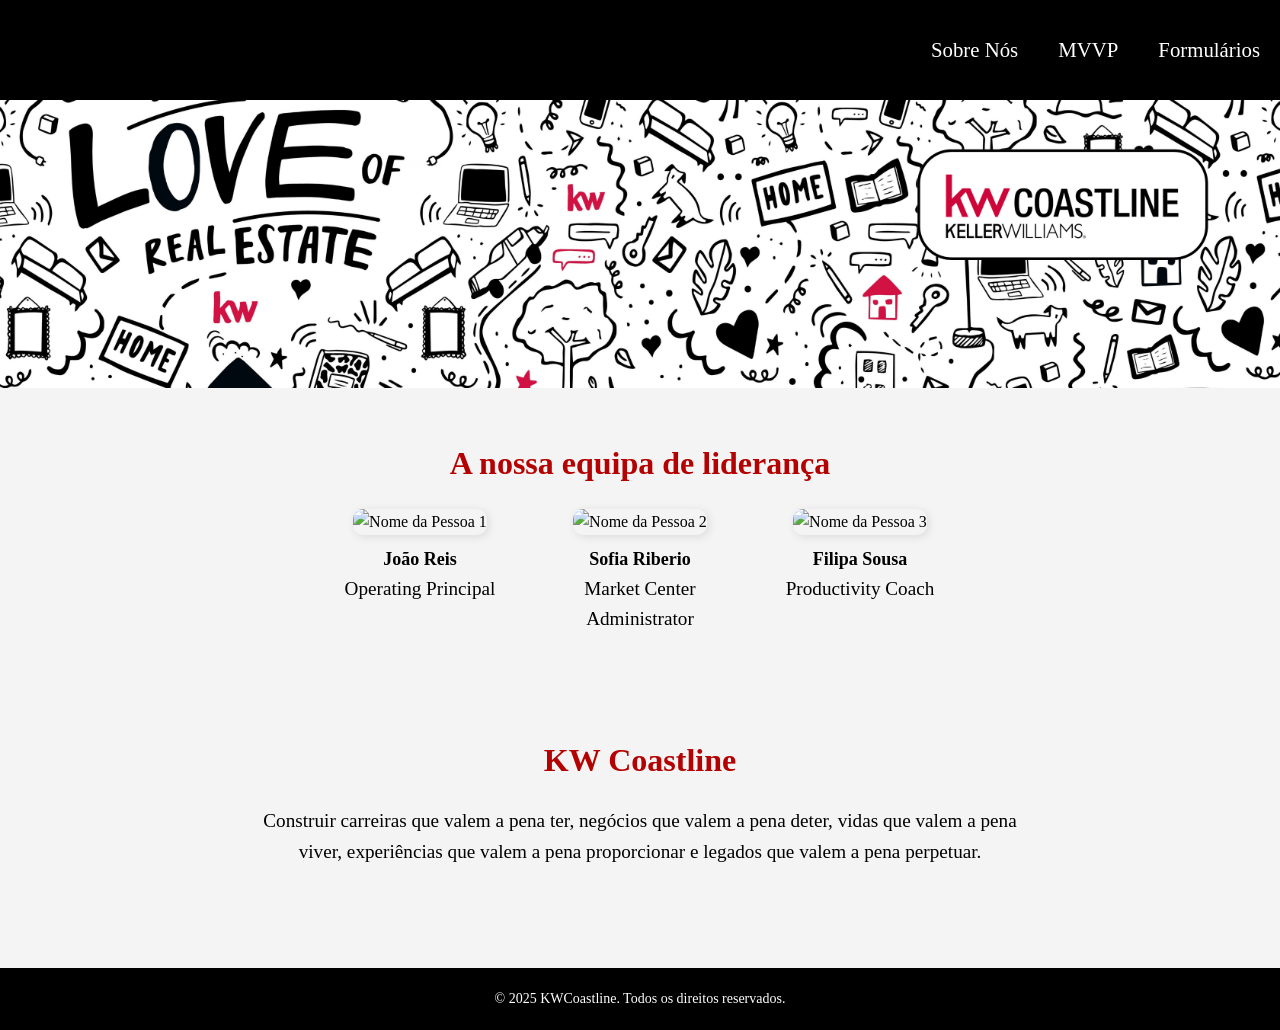
==== index.html @ 9063339e "Update and rename KW.html to index.html" ====
<!DOCTYPE html>
<html lang="pt">
<head>
    <meta charset="UTF-8">
    <meta name="viewport" content="width=device-width, initial-scale=1.0">
    <link rel="stylesheet" type="text/css" href="cores.css" />
    <title>Portal Interno - Empresa</title>
    
</head>
<body>
    <nav>
        <div class="logo"></div>

        <ul>
            <li><a href>Sobre Nós</a></li>
            <li><a href="mission.html">MVVP</a></li>
            <li><a href="forms.html">Formulários</a></li>
           

        </ul>
    </nav>

    <div class="hero">
        
    </div>
    <section id="team">
        <h2>A nossa equipa de liderança</h2>
        <div class="team-container">
            <div class="team-member">
                <img src="CHEFE.png" alt="Nome da Pessoa 1">
                <h3>João Reis</h3>
                <p>Operating Principal</p>
            </div>
            <div class="team-member">
                <img src="sofiaR.png" alt="Nome da Pessoa 2">
                <h3>Sofia Riberio</h3>
                <p>Market Center Administrator</p>
            </div>
            <div class="team-member">
                <img src="filipaS.png" alt="Nome da Pessoa 3">
                <h3>Filipa Sousa</h3>
                <p>Productivity Coach</p>
            </div>
        
          
     </div>
    </section>
    <section id="about">
        <h2>KW Coastline</h2>
        <p>Construir carreiras que
            valem a pena ter,
            negócios que valem a
            pena deter, vidas que
            valem a pena viver,
            experiências que valem a
            pena proporcionar e
            legados que valem a pena
            perpetuar.</p>
    </section>


    
    <footer>
        <p>&copy; 2025 KWCoastline. Todos os direitos reservados.</p>
    </footer>
</body>
</html>
---- cores.css ----
/* Cores base */
        :root {
            --primary-color: #000000;
            --secondary-color: #ffffff;
            --accent-color: #B40101;
            --background-color: #f4f4f4;
        }

        /* Reset e base */
        * {
            margin: 0;
            padding: 0;
            box-sizing: border-box;
        }

        body {
            font-family:  "Helvetica Neue" ;
            color: var(--primary-color);
            background-color: var(--background-color);
            line-height: 1.6;
        }

        /* Navegação */
        .kw {
            color: var(--accent-color); 
            font-weight: bold;
        }
        
        .coastline {
            color: white; 
        }
        nav {
            background-color: var(--primary-color);
            padding: 15px 20px;
            display: flex;
            justify-content: space-between;
            align-items: center;
            color: var(--secondary-color);
            height: 100px;
        }

        nav .logo {
            font-family: "Helvetica Neue";

            font-size: 1.5em;
            font-weight: bold;
        }

        nav ul {
            list-style: none;
            display: flex;
            gap: 40px;
        }

        nav ul li a {
            font-family: "Helvetica Neue LT Std Font Family";
            color: var(--secondary-color);
            text-decoration: none;
            font-size: 1.3em;
            transition: color 0.3s;
        }

        nav ul li a:hover {
            color: var(--accent-color);
        }

        /* Hero (Imagem de impacto) */
        .hero {
            height: 32vh; /* Altura da hero section */
            background: url('./kwroc_cover.png') no-repeat;
            background-size: cover; /* Aumenta ou reduz o tamanho da imagem (100% = tamanho normal) */
            background-position: center -200px; /* Move a imagem para cima ou para baixo */
            display: flex;
            justify-content: center;
            align-items: center;
            position: relative;
            text-align: center;
        }

        .team-container {
            display: flex;
            justify-content: center;
            gap: 20px;
            flex-wrap: nowrap;
            margin-top: 20px;
        }
        
        .team-member {
            text-align: center;
            max-width: 200px;
            flex: 1;
        }
        
        .team-member img {
            width: 100%;
            border-radius: 10px;
            box-shadow: 2px 2px 10px rgba(0, 0, 0, 0.1);
        }
        
        h3 {
            margin-top: 10px;
            font-size: 18px;
        }
        
        p {
            font-size: 14px;
        }
        

        /* Secções */
        section {
            padding: 50px 20px;
            text-align: center;
        }

        section h2 {
            font-size: 2em;
            margin-bottom: 20px;
            color: var(--accent-color);
        }

        section p {
            max-width: 800px;
            margin: 0 auto;
            font-size: 1.2em;
        }

        /* Links para formulários */
        .links {
            display: flex;
            justify-content: center;
            gap: 20px;
            margin-top: 30px;
        }

        .links a {
            padding: 15px 30px;
            background-color: var(--accent-color);
            color: var(--secondary-color);
            text-decoration: none;
            font-size: 1.1em;
            border-radius: 5px;
            transition: background-color 0.3s;
        }

        .links a:hover {
            background-color: var(--primary-color);
        }

        /* Rodapé */
        footer {
            background-color: var(--primary-color);
            color: var(--secondary-color);
            text-align: center;
            padding: 20px;
            margin-top: 50px;
        }

        /* Responsivo */
        @media (max-width: 768px) {
        .hero {
            background-size: contain; /* Ajusta o tamanho da imagem para caber no ecrã */
            background-position: center ; /* Reposiciona a imagem para o topo */
            min-height: 50vh; /* Diminui a altura em ecrãs menores */
        }
        }

        @media (max-width: 480px) {
        .hero {
            background-size: contain; /* A imagem continua ajustada */
            height: 40vh; /* Altura ainda menor para ecrãs muito pequenos */
        }

        }
        #salas {
            text-align: center;
            max-width: 600px;
            margin: 0 auto;
        }
        
        .sala {
            display: flex;
            align-items: center;
            gap: 20px;
            margin-bottom: 20px;
        }
        
        .sala img {
            width: 150px;
            height: 100px;
            border-radius: 10px;
            box-shadow: 2px 2px 10px rgba(0, 0, 0, 0.1);
        }
        
        button {
            padding: 10px;
            background-color: #d50000;
            color: white;
            border: none;
            cursor: pointer;
            border-radius: 5px;
        }
        
        button:hover {
            background-color: #b00000;
        }
        
        .sala {
            display: flex;
            align-items: center;
            justify-content: center;
            margin-bottom: 20px;
        }
        
        .sala img {
            width: 150px;
            height: 100px;
            margin-right: 20px;
        }
        
        .sala div {
            text-align: left;
        }
        
        ul {
            list-style: none;
            padding: 0;
        }
        
        li {
            margin: 10px 0;
        }
        
        button {
            margin-left: 10px;
        }
        .form-container {
            display: flex;
            flex-direction: column;
            gap: 40px; /* Aumentei o espaçamento entre as linhas */
            align-items: center;
            width: 100%;
        }
        
        .form-row {
            display: flex;
            justify-content: center;
            gap: 125px; /* Aumenta o espaçamento lateral entre os botões */
            width: 100%;
            max-width: 1000px; /* Ajusta a largura máxima */
            flex-wrap: wrap; /* Permite que os itens se ajustem melhor */
        }
        
        .form-item {
            text-align: center;
            flex: 1;
            max-width: 250px;
        }
        
        .form-item a {
            display: flex;
            align-items: center;
            justify-content: center;
            width: 350px; /* Define um tamanho fixo para todos os botões */
            height: 75px; /* Ajusta a altura para manter um padrão */
            padding: 10px;
            background-color: var(--accent-color);
            color: var(--secondary-color);
            text-decoration: none;
            font-size: 1.1em;
            border-radius: 5px;
            transition: background-color 0.3s;
            text-align: center;
            white-space: nowrap; /* Garante que o texto não quebre linha */
        }
        
        
        .form-item a:hover {
            background-color: var(--primary-color);
        }
        
        .form-item p {
            margin-top: 15px; /* Aumenta a distância entre o botão e o texto */
            font-size: 1.1em;
            color: var(--primary-color);
            width: 340px;
            height: auto; /* Permite que o texto ocupe mais linhas sem ultrapassar outros botões */
            overflow: visible; /* O texto agora aparece todo */
        }
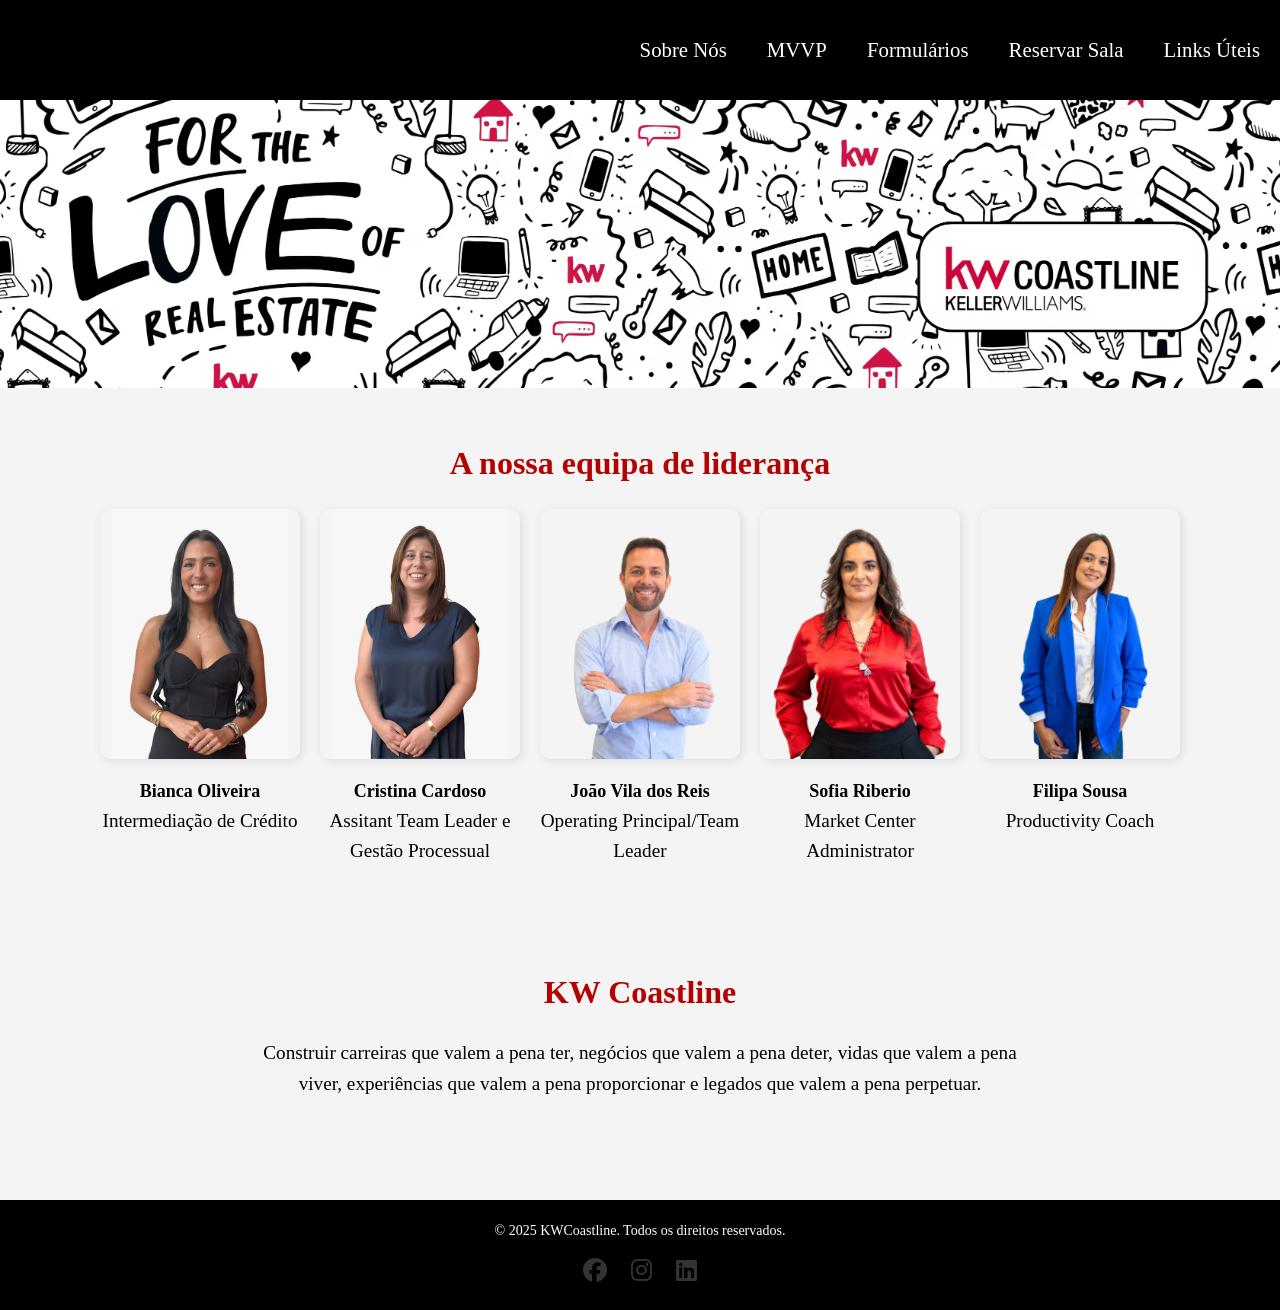
==== commit ad119e90: "Add files via upload" ====
--- a/index.html
+++ b/index.html
@@ -4,6 +4,8 @@
     <meta charset="UTF-8">
     <meta name="viewport" content="width=device-width, initial-scale=1.0">
     <link rel="stylesheet" type="text/css" href="cores.css" />
+    <link rel="preload" as="image" href="./kwroc_cover.avif">
+    <link rel="stylesheet" href="https://cdnjs.cloudflare.com/ajax/libs/font-awesome/6.5.0/css/all.min.css">
     <title>Portal Interno - Empresa</title>
     
 </head>
@@ -15,7 +17,10 @@
             <li><a href>Sobre Nós</a></li>
             <li><a href="mission.html">MVVP</a></li>
             <li><a href="forms.html">Formulários</a></li>
-           
+            <li><a href="reservarsala.html"> Reservar Sala</a></li>
+            <li><a href="linksutil.html"> Links Úteis</a></li>
+
+
 
         </ul>
     </nav>
@@ -27,20 +32,31 @@
         <h2>A nossa equipa de liderança</h2>
         <div class="team-container">
             <div class="team-member">
-                <img src="CHEFE.png" alt="Nome da Pessoa 1">
-                <h3>João Reis</h3>
-                <p>Operating Principal</p>
+                <img src="biancaO.jpeg" alt="Nome da Pessoa 2">
+                <h3>Bianca Oliveira</h3>
+                <p>Intermediação de Crédito</p>
             </div>
             <div class="team-member">
-                <img src="sofiaR.png" alt="Nome da Pessoa 2">
+                <img src="cristinaC.jpeg" alt="Nome da Pessoa 3">
+                <h3>Cristina Cardoso</h3>
+                <p>Assitant Team Leader e Gestão Processual</p>
+            </div>
+            <div class="team-member">
+                <img src="CHEFE.avif" alt="Nome da Pessoa 1">
+                <h3>João Vila dos Reis</h3>
+                <p>Operating Principal/Team Leader</p>
+            </div>
+            <div class="team-member">
+                <img src="sofiaR.avif" alt="Nome da Pessoa 2">
                 <h3>Sofia Riberio</h3>
                 <p>Market Center Administrator</p>
             </div>
             <div class="team-member">
-                <img src="filipaS.png" alt="Nome da Pessoa 3">
+                <img src="filipaS.avif" alt="Nome da Pessoa 3">
                 <h3>Filipa Sousa</h3>
                 <p>Productivity Coach</p>
             </div>
+            
         
           
      </div>
@@ -62,6 +78,11 @@
     
     <footer>
         <p>&copy; 2025 KWCoastline. Todos os direitos reservados.</p>
+        <div class="social-links">
+        <a href="https://www.facebook.com/media/set/?vanity=kwcoastline&set=a.122136235388296208" target="_blank"><i class="fab fa-facebook"></i></a>
+        <a href="https://www.instagram.com/kwcoastline/" target="_blank"><i class="fab fa-instagram"></i></a>
+        <a href="https://pt.linkedin.com/company/kw-coastline" target="_blank"><i class="fab fa-linkedin"></i></a>
+    </div>
     </footer>
 </body>
 </html>
--- a/cores.css
+++ b/cores.css
@@ -66,15 +66,13 @@
 
         /* Hero (Imagem de impacto) */
         .hero {
-            height: 32vh; /* Altura da hero section */
-            background: url('./kwroc_cover.png') no-repeat;
-            background-size: cover; /* Aumenta ou reduz o tamanho da imagem (100% = tamanho normal) */
-            background-position: center -200px; /* Move a imagem para cima ou para baixo */
-            display: flex;
-            justify-content: center;
-            align-items: center;
-            position: relative;
-            text-align: center;
+             height: 32vh;
+  background: url('./kwroc_cover.avif') no-repeat center/cover;
+  display: flex;
+  justify-content: center;
+  align-items: center;
+  position: relative;
+  text-align: center;
         }
 
         .team-container {
@@ -93,6 +91,8 @@
         
         .team-member img {
             width: 100%;
+            height: 250px;
+            object-fit: contain;
             border-radius: 10px;
             box-shadow: 2px 2px 10px rgba(0, 0, 0, 0.1);
         }
@@ -234,6 +234,55 @@
         button {
             margin-left: 10px;
         }
+
+        .linkutil-container {
+             display: flex;
+            flex-direction: column;
+            gap: 40px; /* Aumentei o espaçamento entre as linhas */
+            align-items: center;
+            width: 100%;
+        }
+        .linkutil-row {
+            display: flex;
+            justify-content: center;
+            gap: 125px; /* Aumenta o espaçamento lateral entre os botões */
+            width: 100%;
+            max-width: 1000px; /* Ajusta a largura máxima */
+            flex-wrap: wrap; /* Permite que os itens se ajustem melhor */
+        }
+        .linkutil{
+            text-align: center;
+            flex: 1;
+            max-width: 250px;
+        }
+        .linkutil a {
+               display: flex;
+            align-items: center;
+            justify-content: center;
+            width: 350px; /* Define um tamanho fixo para todos os botões */
+            height: 75px; /* Ajusta a altura para manter um padrão */
+            padding: 10px;
+            background-color: var(--accent-color);
+            color: var(--secondary-color);
+            text-decoration: none;
+            font-size: 1.1em;
+            border-radius: 5px;
+            transition: background-color 0.3s;
+            text-align: center;
+            white-space: nowrap; /* Garante que o texto não quebre linha */
+        }
+        .linkutil a:hover{
+             background-color: var(--primary-color);
+        }
+
+        .linkutil p {
+             margin-top: 15px; /* Aumenta a distância entre o botão e o texto */
+            font-size: 1.1em;
+            color: var(--primary-color);
+            width: 340px;
+            height: auto; /* Permite que o texto ocupe mais linhas sem ultrapassar outros botões */
+            overflow: visible; /* O texto agora aparece todo */
+        }
         .form-container {
             display: flex;
             flex-direction: column;
@@ -287,8 +336,81 @@
             height: auto; /* Permite que o texto ocupe mais linhas sem ultrapassar outros botões */
             overflow: visible; /* O texto agora aparece todo */
         }
-        
-        
-        
+        .salas {
+            display: flex;
+            flex-direction: column;
+            gap: 30px;
+            padding: 40px;
+            align-items: center; /* centraliza os cards */
+        }
+        
+        .sala {
+            display: flex;          /* mantém imagem + info lado a lado */
+            flex-direction: row;    /* horizontal dentro do card */
+            align-items: center;
+            background: #f4f4f4;
+            border-radius: 12px;
+            box-shadow: 0px 2px 6px rgba(0,0,0,0.2);
+            width: 100%;
+            max-width: 700px;       /* largura igual para todos os cards */
+        }
+        
+        .sala img {
+            width: 300px;
+            height: 250px;
+            object-fit: cover;
+            flex-shrink: 0; /* impede a imagem de encolher */
+        }
+        .sala-row {
+                display: flex;
+    justify-content: center;  /* centra as salas */
+    gap: 30px;                /* espaço entre as salas */
+    flex-wrap: wrap;          /* garante que em ecrãs pequenos elas quebram */
+    width: 100%;
+    max-width: 1500px;        /* limite da largura total */
+        }
+        .info {
+            padding: 20px;
+            flex-grow: 1; /* ocupa o resto do espaço do card */
+        }
+        
+        .info h2 {
+            margin: 0 0 5px 0;
+        }
+        
+        .info p {
+            margin: 0 0 15px 0;
+            color: #555;
+        }
+        
+        .btn {
+            display: inline-block;
+            padding: 10px 20px;
+            background: var(--accent-color) ;
+            color: white;
+            text-decoration: none;
+            border-radius: 8px;
+            transition: background 0.3s;
+        }
+        
+        .btn:hover {
+            background: #000000;
+        }
+        .social-links {
+  margin-top: 10px;
+}
+
+.social-links a {
+  margin: 0 10px;
+  color: #333; /* cor dos ícones */
+  font-size: 24px; /* tamanho */
+  transition: color 0.3s ease;
+}
+
+.social-links a:hover {
+  color: var(--accent-color); 
+}
+
+
 
         
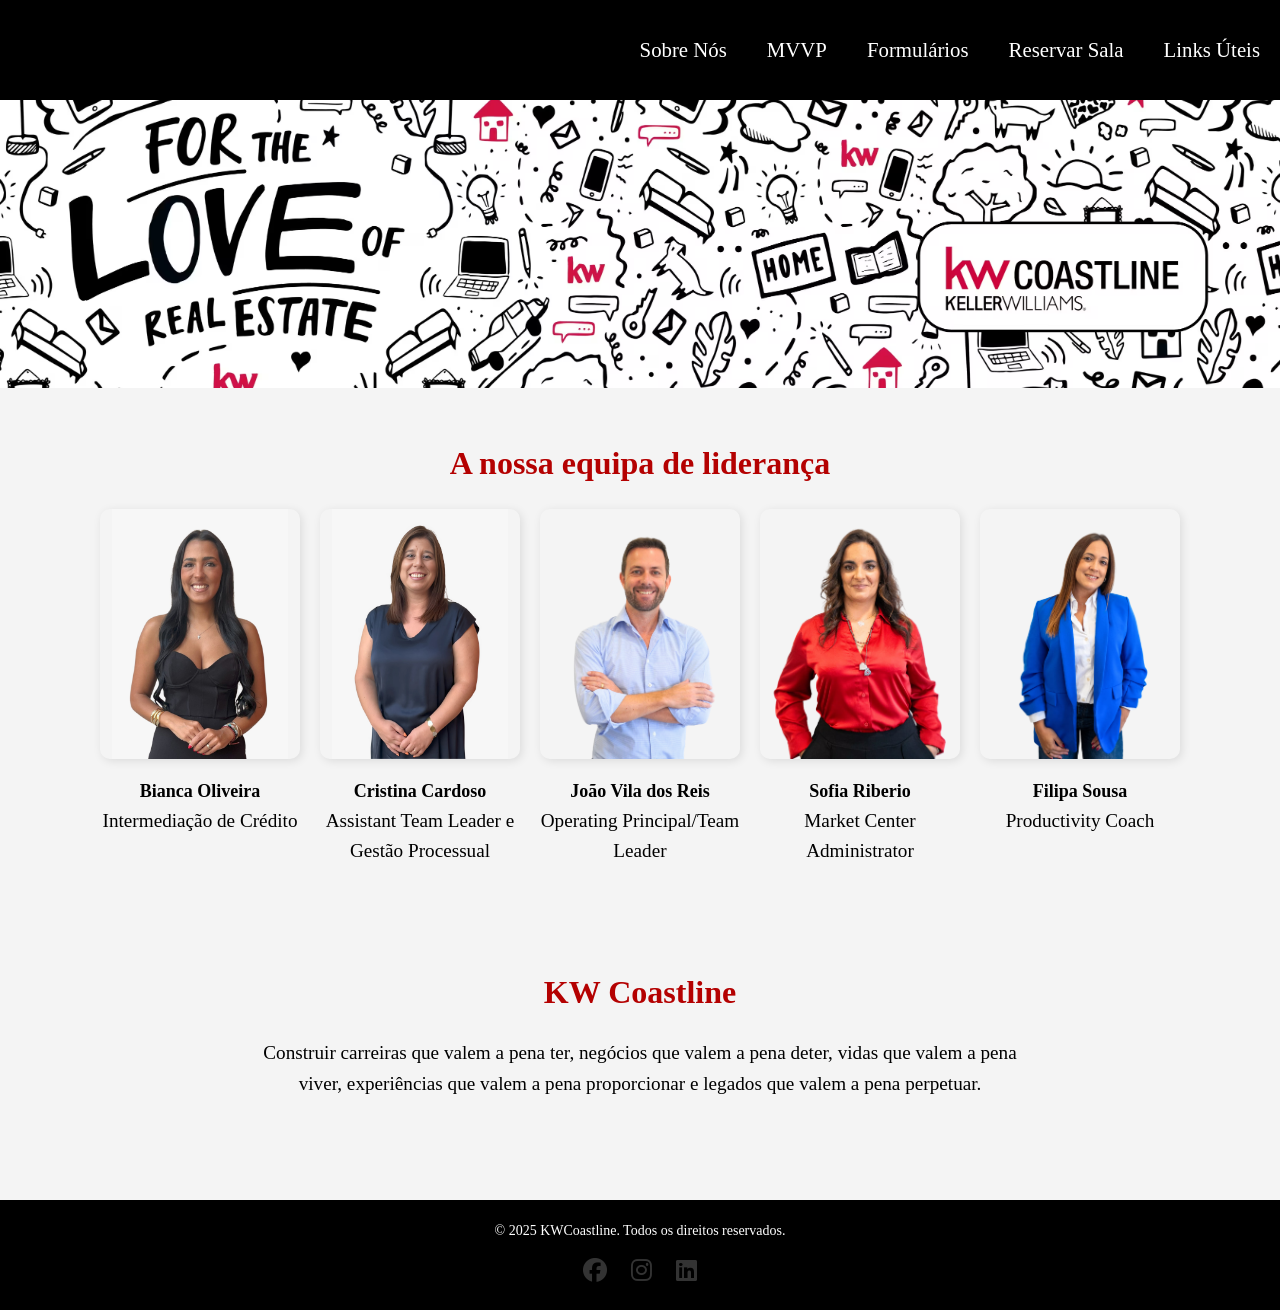
==== commit e19be03b: "typo fix" ====
--- a/index.html
+++ b/index.html
@@ -39,7 +39,7 @@
             <div class="team-member">
                 <img src="cristinaC.jpeg" alt="Nome da Pessoa 3">
                 <h3>Cristina Cardoso</h3>
-                <p>Assitant Team Leader e Gestão Processual</p>
+                <p>Assistant Team Leader e Gestão Processual</p>
             </div>
             <div class="team-member">
                 <img src="CHEFE.avif" alt="Nome da Pessoa 1">
@@ -86,3 +86,4 @@
     </footer>
 </body>
 </html>
+
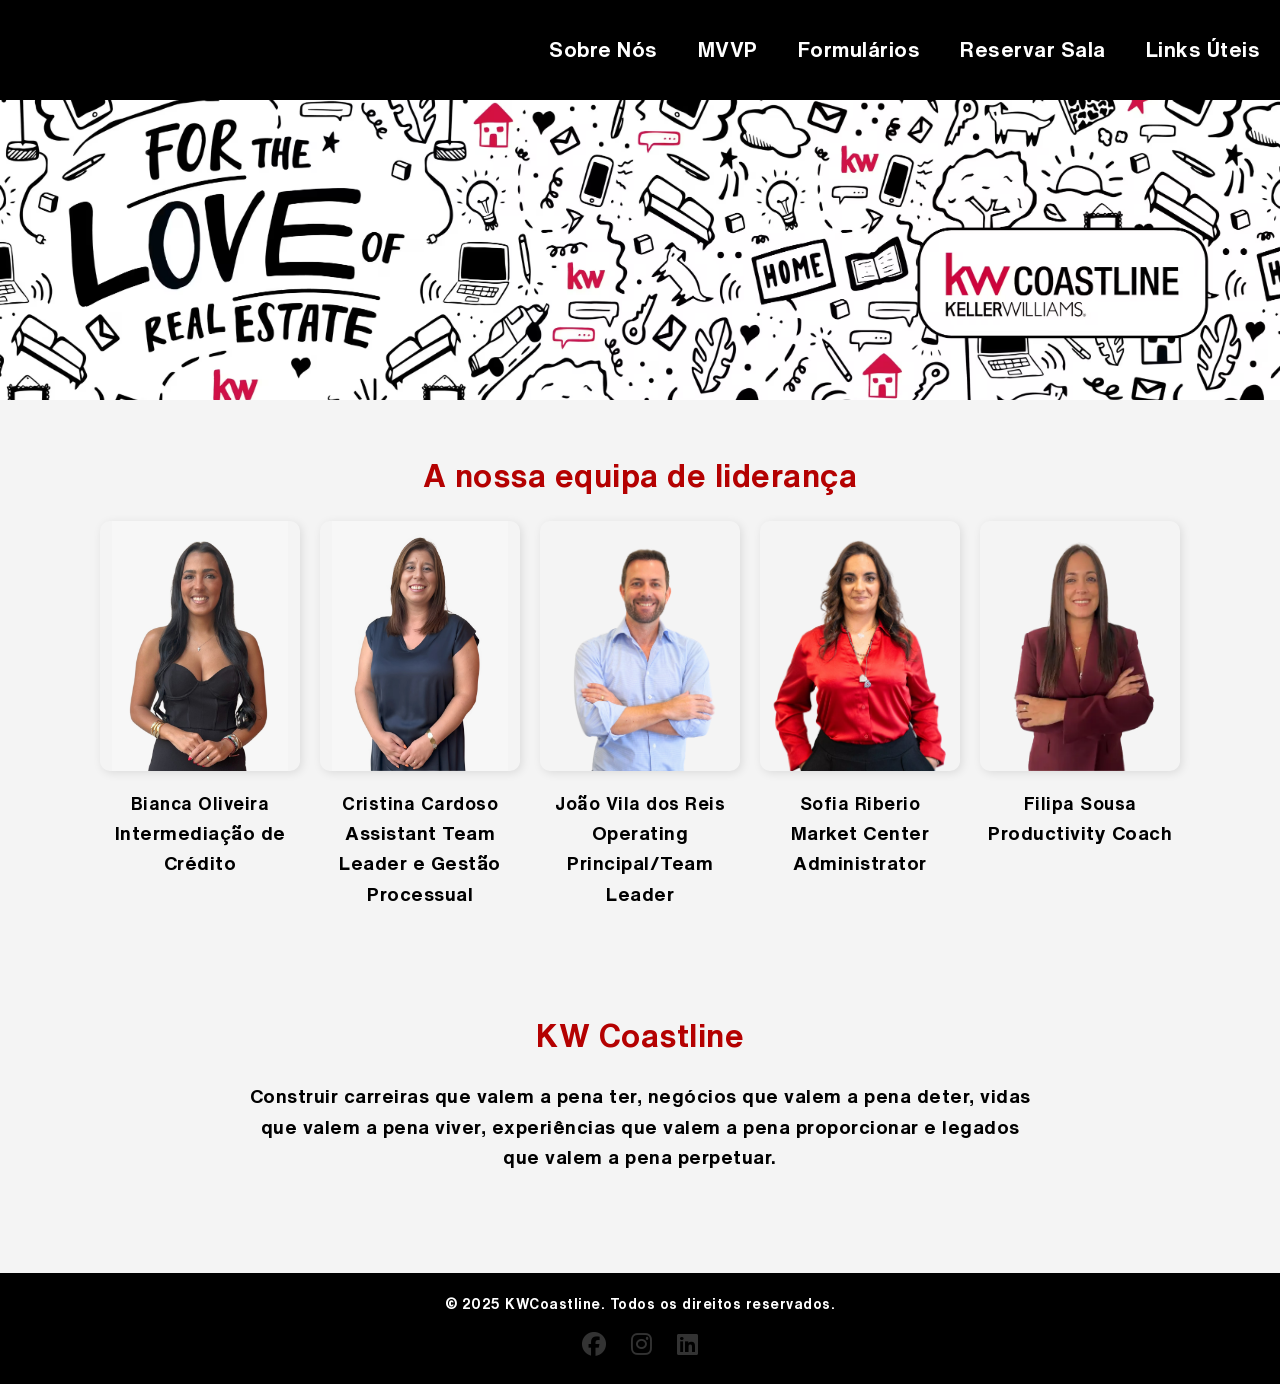
==== commit beb61d44: "nova foto e fontes adicionadas" ====
--- a/index.html
+++ b/index.html
@@ -6,6 +6,8 @@
     <link rel="stylesheet" type="text/css" href="cores.css" />
     <link rel="preload" as="image" href="./kwroc_cover.avif">
     <link rel="stylesheet" href="https://cdnjs.cloudflare.com/ajax/libs/font-awesome/6.5.0/css/all.min.css">
+    <link href="https://fonts.googleapis.com/css2?family=Inter+Tight:wght@400;700&display=swap" rel="stylesheet">
+
     <title>Portal Interno - Empresa</title>
     
 </head>
@@ -52,7 +54,7 @@
                 <p>Market Center Administrator</p>
             </div>
             <div class="team-member">
-                <img src="filipaS.avif" alt="Nome da Pessoa 3">
+                <img src="filipaS-removebg-preview.webp" alt="Nome da Pessoa 3">
                 <h3>Filipa Sousa</h3>
                 <p>Productivity Coach</p>
             </div>
--- a/cores.css
+++ b/cores.css
@@ -1,416 +1,364 @@
-     /* Cores base */
-        :root {
-            --primary-color: #000000;
-            --secondary-color: #ffffff;
-            --accent-color: #B40101;
-            --background-color: #f4f4f4;
-        }
-
-        /* Reset e base */
-        * {
-            margin: 0;
-            padding: 0;
-            box-sizing: border-box;
-        }
-
-        body {
-            font-family:  "Helvetica Neue" ;
-            color: var(--primary-color);
-            background-color: var(--background-color);
-            line-height: 1.6;
-        }
-
-        /* Navegação */
-        .kw {
-            color: var(--accent-color); 
-            font-weight: bold;
-        }
-        
-        .coastline {
-            color: white; 
-        }
-        nav {
-            background-color: var(--primary-color);
-            padding: 15px 20px;
-            display: flex;
-            justify-content: space-between;
-            align-items: center;
-            color: var(--secondary-color);
-            height: 100px;
-        }
-
-        nav .logo {
-            font-family: "Helvetica Neue";
-
-            font-size: 1.5em;
-            font-weight: bold;
-        }
-
-        nav ul {
-            list-style: none;
-            display: flex;
-            gap: 40px;
-        }
-
-        nav ul li a {
-            font-family: "Helvetica Neue LT Std Font Family";
-            color: var(--secondary-color);
-            text-decoration: none;
-            font-size: 1.3em;
-            transition: color 0.3s;
-        }
-
-        nav ul li a:hover {
-            color: var(--accent-color);
-        }
-
-        /* Hero (Imagem de impacto) */
-        .hero {
-             height: 32vh;
-  background: url('./kwroc_cover.avif') no-repeat center/cover;
-  display: flex;
-  justify-content: center;
-  align-items: center;
-  position: relative;
-  text-align: center;
-        }
-
-        .team-container {
-            display: flex;
-            justify-content: center;
-            gap: 20px;
-            flex-wrap: nowrap;
-            margin-top: 20px;
-        }
-        
-        .team-member {
-            text-align: center;
-            max-width: 200px;
-            flex: 1;
-        }
-        
-        .team-member img {
-            width: 100%;
-            height: 250px;
-            object-fit: contain;
-            border-radius: 10px;
-            box-shadow: 2px 2px 10px rgba(0, 0, 0, 0.1);
-        }
-        
-        h3 {
-            margin-top: 10px;
-            font-size: 18px;
-        }
-        
-        p {
-            font-size: 14px;
-        }
-        
-
-        /* Secções */
-        section {
-            padding: 50px 20px;
-            text-align: center;
-        }
-
-        section h2 {
-            font-size: 2em;
-            margin-bottom: 20px;
-            color: var(--accent-color);
-        }
-
-        section p {
-            max-width: 800px;
-            margin: 0 auto;
-            font-size: 1.2em;
-        }
-
-        /* Links para formulários */
-        .links {
-            display: flex;
-            justify-content: center;
-            gap: 20px;
-            margin-top: 30px;
-        }
-
-        .links a {
-            padding: 15px 30px;
-            background-color: var(--accent-color);
-            color: var(--secondary-color);
-            text-decoration: none;
-            font-size: 1.1em;
-            border-radius: 5px;
-            transition: background-color 0.3s;
-        }
-
-        .links a:hover {
-            background-color: var(--primary-color);
-        }
-
-        /* Rodapé */
-        footer {
-            background-color: var(--primary-color);
-            color: var(--secondary-color);
-            text-align: center;
-            padding: 20px;
-            margin-top: 50px;
-        }
-
-        /* Responsivo */
-        @media (max-width: 768px) {
-        .hero {
-            background-size: contain; /* Ajusta o tamanho da imagem para caber no ecrã */
-            background-position: center ; /* Reposiciona a imagem para o topo */
-            min-height: 50vh; /* Diminui a altura em ecrãs menores */
-        }
-        }
-
-        @media (max-width: 480px) {
-        .hero {
-            background-size: contain; /* A imagem continua ajustada */
-            height: 40vh; /* Altura ainda menor para ecrãs muito pequenos */
-        }
-
-        }
-        #salas {
-            text-align: center;
-            max-width: 600px;
-            margin: 0 auto;
-        }
-        
-        .sala {
-            display: flex;
-            align-items: center;
-            gap: 20px;
-            margin-bottom: 20px;
-        }
-        
-        .sala img {
-            width: 150px;
-            height: 100px;
-            border-radius: 10px;
-            box-shadow: 2px 2px 10px rgba(0, 0, 0, 0.1);
-        }
-        
-        button {
-            padding: 10px;
-            background-color: #d50000;
-            color: white;
-            border: none;
-            cursor: pointer;
-            border-radius: 5px;
-        }
-        
-        button:hover {
-            background-color: #b00000;
-        }
-        
-        .sala {
-            display: flex;
-            align-items: center;
-            justify-content: center;
-            margin-bottom: 20px;
-        }
-        
-        .sala img {
-            width: 150px;
-            height: 100px;
-            margin-right: 20px;
-        }
-        
-        .sala div {
-            text-align: left;
-        }
-        
-        ul {
-            list-style: none;
-            padding: 0;
-        }
-        
-        li {
-            margin: 10px 0;
-        }
-        
-        button {
-            margin-left: 10px;
-        }
-
-        .linkutil-container {
-             display: flex;
-            flex-direction: column;
-            gap: 40px; /* Aumentei o espaçamento entre as linhas */
-            align-items: center;
-            width: 100%;
-        }
-        .linkutil-row {
-            display: flex;
-            justify-content: center;
-            gap: 125px; /* Aumenta o espaçamento lateral entre os botões */
-            width: 100%;
-            max-width: 1000px; /* Ajusta a largura máxima */
-            flex-wrap: wrap; /* Permite que os itens se ajustem melhor */
-        }
-        .linkutil{
-            text-align: center;
-            flex: 1;
-            max-width: 250px;
-        }
-        .linkutil a {
-               display: flex;
-            align-items: center;
-            justify-content: center;
-            width: 350px; /* Define um tamanho fixo para todos os botões */
-            height: 75px; /* Ajusta a altura para manter um padrão */
-            padding: 10px;
-            background-color: var(--accent-color);
-            color: var(--secondary-color);
-            text-decoration: none;
-            font-size: 1.1em;
-            border-radius: 5px;
-            transition: background-color 0.3s;
-            text-align: center;
-            white-space: nowrap; /* Garante que o texto não quebre linha */
-        }
-        .linkutil a:hover{
-             background-color: var(--primary-color);
-        }
-
-        .linkutil p {
-             margin-top: 15px; /* Aumenta a distância entre o botão e o texto */
-            font-size: 1.1em;
-            color: var(--primary-color);
-            width: 340px;
-            height: auto; /* Permite que o texto ocupe mais linhas sem ultrapassar outros botões */
-            overflow: visible; /* O texto agora aparece todo */
-        }
-        .form-container {
-            display: flex;
-            flex-direction: column;
-            gap: 40px; /* Aumentei o espaçamento entre as linhas */
-            align-items: center;
-            width: 100%;
-        }
-        
-        .form-row {
-            display: flex;
-            justify-content: center;
-            gap: 125px; /* Aumenta o espaçamento lateral entre os botões */
-            width: 100%;
-            max-width: 1000px; /* Ajusta a largura máxima */
-            flex-wrap: wrap; /* Permite que os itens se ajustem melhor */
-        }
-        
-        .form-item {
-            text-align: center;
-            flex: 1;
-            max-width: 250px;
-        }
-        
-        .form-item a {
-            display: flex;
-            align-items: center;
-            justify-content: center;
-            width: 350px; /* Define um tamanho fixo para todos os botões */
-            height: 75px; /* Ajusta a altura para manter um padrão */
-            padding: 10px;
-            background-color: var(--accent-color);
-            color: var(--secondary-color);
-            text-decoration: none;
-            font-size: 1.1em;
-            border-radius: 5px;
-            transition: background-color 0.3s;
-            text-align: center;
-            white-space: nowrap; /* Garante que o texto não quebre linha */
-        }
-        
-        
-        .form-item a:hover {
-            background-color: var(--primary-color);
-        }
-        
-        .form-item p {
-            margin-top: 15px; /* Aumenta a distância entre o botão e o texto */
-            font-size: 1.1em;
-            color: var(--primary-color);
-            width: 340px;
-            height: auto; /* Permite que o texto ocupe mais linhas sem ultrapassar outros botões */
-            overflow: visible; /* O texto agora aparece todo */
-        }
-        .salas {
-            display: flex;
-            flex-direction: column;
-            gap: 30px;
-            padding: 40px;
-            align-items: center; /* centraliza os cards */
-        }
-        
-        .sala {
-            display: flex;          /* mantém imagem + info lado a lado */
-            flex-direction: row;    /* horizontal dentro do card */
-            align-items: center;
-            background: #f4f4f4;
-            border-radius: 12px;
-            box-shadow: 0px 2px 6px rgba(0,0,0,0.2);
-            width: 100%;
-            max-width: 700px;       /* largura igual para todos os cards */
-        }
-        
-        .sala img {
-            width: 300px;
-            height: 250px;
-            object-fit: cover;
-            flex-shrink: 0; /* impede a imagem de encolher */
-        }
-        .sala-row {
-                display: flex;
-    justify-content: center;  /* centra as salas */
-    gap: 30px;                /* espaço entre as salas */
-    flex-wrap: wrap;          /* garante que em ecrãs pequenos elas quebram */
-    width: 100%;
-    max-width: 1500px;        /* limite da largura total */
-        }
-        .info {
-            padding: 20px;
-            flex-grow: 1; /* ocupa o resto do espaço do card */
-        }
-        
-        .info h2 {
-            margin: 0 0 5px 0;
-        }
-        
-        .info p {
-            margin: 0 0 15px 0;
-            color: #555;
-        }
-        
-        .btn {
-            display: inline-block;
-            padding: 10px 20px;
-            background: var(--accent-color) ;
-            color: white;
-            text-decoration: none;
-            border-radius: 8px;
-            transition: background 0.3s;
-        }
-        
-        .btn:hover {
-            background: #000000;
-        }
-        .social-links {
-  margin-top: 10px;
+/*==============================================
+=                  FONTES CUSTOM               =
+==============================================*/
+@font-face {
+    font-family: 'HelveticaNowBold';
+    src: url('helveticanowtext-bold-demo.ttf') format('truetype');
+    font-weight: 700;
+    font-style: normal;
+}
+
+@font-face {
+    font-family: 'HelveticaNowBlack';
+    src: url('helveticanowtext-black-demo.ttf') format('truetype');
+    font-weight: 900;
+    font-style: normal;
+}
+
+/*==============================================
+=             APLICAR FONTE GLOBAL             =
+==============================================*/
+body, p, li, a, button {
+    font-family: 'HelveticaNowBold', sans-serif;
+    letter-spacing: 0.5px;
+}
+
+h1, h2, h3, .logo {
+    font-family: 'HelveticaNowBold', sans-serif;
+    letter-spacing: 0.5px;
+}
+
+/*==============================================
+=            CORES BASE / VARIÁVEIS           =
+==============================================*/
+:root {
+    --primary-color: #000000;
+    --secondary-color: #ffffff;
+    --accent-color: #B40101;
+    --background-color: #f4f4f4;
+}
+
+/*==============================================
+=               RESET E BASE                  =
+==============================================*/
+* {
+    margin: 0;
+    padding: 0;
+    box-sizing: border-box;
+}
+
+body {
+    color: var(--primary-color);
+    background-color: var(--background-color);
+    line-height: 1.6;
+}
+
+/*==============================================
+=                  NAVEGAÇÃO                   =
+==============================================*/
+nav {
+    background-color: var(--primary-color);
+    padding: 15px 20px;
+    display: flex;
+    justify-content: space-between;
+    align-items: center;
+    color: var(--secondary-color);
+    height: 100px;
+}
+
+nav .logo {
+    font-size: 1.5em;
+    font-weight: bold;
+}
+
+nav ul {
+    list-style: none;
+    display: flex;
+    gap: 40px;
+}
+
+nav ul li a {
+    color: var(--secondary-color);
+    text-decoration: none;
+    font-size: 1.3em;
+    transition: color 0.3s;
+}
+
+nav ul li a:hover {
+    color: var(--accent-color);
+}
+
+/* Classes de destaque */
+.kw {
+    color: var(--accent-color);
+    font-weight: bold;
+}
+
+.coastline {
+    color: white;
+}
+
+/*==============================================
+=                  HERO                        =
+==============================================*/
+.hero {
+    height: 32vh; 
+    max-height: 600px;
+    min-height: 300px;
+    background: url('./kwroc_cover.avif') no-repeat center center;
+    background-size: cover;
+    display: flex;
+    justify-content: center;
+    align-items: center;
+    position: relative;
+    text-align: center;
+}
+
+/*==============================================
+=                  RESPONSIVO                  =
+==============================================*/
+@media (max-width: 768px) {
+    .hero {
+        background-size: contain;
+        background-position: center;
+        min-height: 50vh;
+    }
+}
+
+@media (max-width: 480px) {
+    .hero {
+        background-size: contain;
+        height: 40vh;
+    }
+}
+
+/*==============================================
+=                  SECÇÕES                     =
+==============================================*/
+section {
+    padding: 50px 20px;
+    text-align: center;
+}
+
+section h2 {
+    font-size: 2em;
+    margin-bottom: 20px;
+    color: var(--accent-color);
+}
+
+section p {
+    max-width: 800px;
+    margin: 0 auto;
+    font-size: 1.2em;
+}
+
+/*==============================================
+=                  TEAM / EQUIPA              =
+==============================================*/
+.team-container {
+    display: flex;
+    justify-content: center;
+    gap: 20px;
+    flex-wrap: nowrap;
+    margin-top: 20px;
+}
+
+.team-member {
+    text-align: center;
+    max-width: 200px;
+    flex: 1;
+}
+
+.team-member img {
+    width: 100%;
+    height: 250px;
+    object-fit: contain;
+    border-radius: 10px;
+    box-shadow: 2px 2px 10px rgba(0, 0, 0, 0.1);
+}
+
+h3 {
+    margin-top: 10px;
+    font-size: 18px;
+}
+
+p {
+    font-size: 14px;
+}
+
+/*==============================================
+=                  SALAS / CARDS              =
+==============================================*/
+.salas {
+    display: flex;
+    flex-direction: column;
+    gap: 30px;
+    padding: 40px;
+    align-items: center;
+}
+
+.sala-row {
+    display: flex;
+    justify-content: center;
+    gap: 30px;
+    flex-wrap: wrap;
+    width: 100%;
+    max-width: 1500px;
+}
+
+.sala {
+    display: flex;
+    flex-direction: row;
+    align-items: center;
+    background: #f4f4f4;
+    border-radius: 12px;
+    box-shadow: 0px 2px 6px rgba(0,0,0,0.2);
+    width: 100%;
+    max-width: 700px;
+}
+
+.sala img {
+    width: 300px;
+    height: 250px;
+    object-fit: cover;
+    flex-shrink: 0;
+    border-radius: 10px;
+    box-shadow: 2px 2px 10px rgba(0, 0, 0, 0.1);
+    margin-right: 20px;
+}
+
+.info {
+    padding: 20px;
+    flex-grow: 1;
+}
+
+.info h2 {
+    margin: 0 0 5px 0;
+}
+
+.info p {
+    margin: 0 0 15px 0;
+    color: #555;
+}
+
+/*==============================================
+=                  BOTÕES / LINKS             =
+==============================================*/
+.links,
+.linkutil-container,
+.form-container {
+    display: flex;
+    flex-direction: column;
+    gap: 40px;
+    align-items: center;
+    width: 100%;
+}
+
+.links {
+    justify-content: center;
+    gap: 20px;
+    margin-top: 30px;
+}
+
+.links a,
+.linkutil a,
+.form-item a,
+.btn {
+    display: flex;
+    align-items: center;
+    justify-content: center;
+    background-color: var(--accent-color);
+    color: var(--secondary-color);
+    text-decoration: none;
+    font-size: 1.1em;
+    border-radius: 5px;
+    padding: 10px;
+    transition: background-color 0.3s;
+    text-align: center;
+    white-space: nowrap;
+}
+
+.links a:hover,
+.linkutil a:hover,
+.form-item a:hover,
+.btn:hover {
+    background-color: var(--primary-color);
+}
+
+.linkutil-row,
+.form-row {
+    display: flex;
+    justify-content: center;
+    gap: 125px;
+    flex-wrap: wrap;
+    width: 100%;
+    max-width: 1000px;
+}
+
+.form-row {
+    gap: 50px;
+    max-width: 1200px;
+    align-items: stretch;
+}
+
+.linkutil a,
+.form-item a {
+    width: 350px;
+    height: 75px;
+}
+
+.linkutil p,
+.form-item p {
+    margin-top: 15px;
+    font-size: 1.1em;
+    color: var(--primary-color);
+    width: 340px;
+    height: auto;
+    overflow: visible;
+}
+
+/*==============================================
+=                  BOTÕES SIMPLES              =
+==============================================*/
+button {
+    padding: 10px;
+    background-color: #d50000;
+    color: white;
+    border: none;
+    cursor: pointer;
+    border-radius: 5px;
+    margin-left: 10px;
+}
+
+button:hover {
+    background-color: #b00000;
+}
+
+/*==============================================
+=                  RODAPÉ                       =
+==============================================*/
+footer {
+    background-color: var(--primary-color);
+    color: var(--secondary-color);
+    text-align: center;
+    padding: 20px;
+    margin-top: 50px;
+}
+
+/*==============================================
+=                  ICONES SOCIAIS             =
+==============================================*/
+.social-links {
+    margin-top: 10px;
 }
 
 .social-links a {
-  margin: 0 10px;
-  color: #333; /* cor dos ícones */
-  font-size: 24px; /* tamanho */
-  transition: color 0.3s ease;
+    margin: 0 10px;
+    color: #333;
+    font-size: 24px;
+    transition: color 0.3s ease;
 }
 
 .social-links a:hover {
-  color: var(--accent-color); 
-}
-
-
-
-        +    color: var(--accent-color);
+}
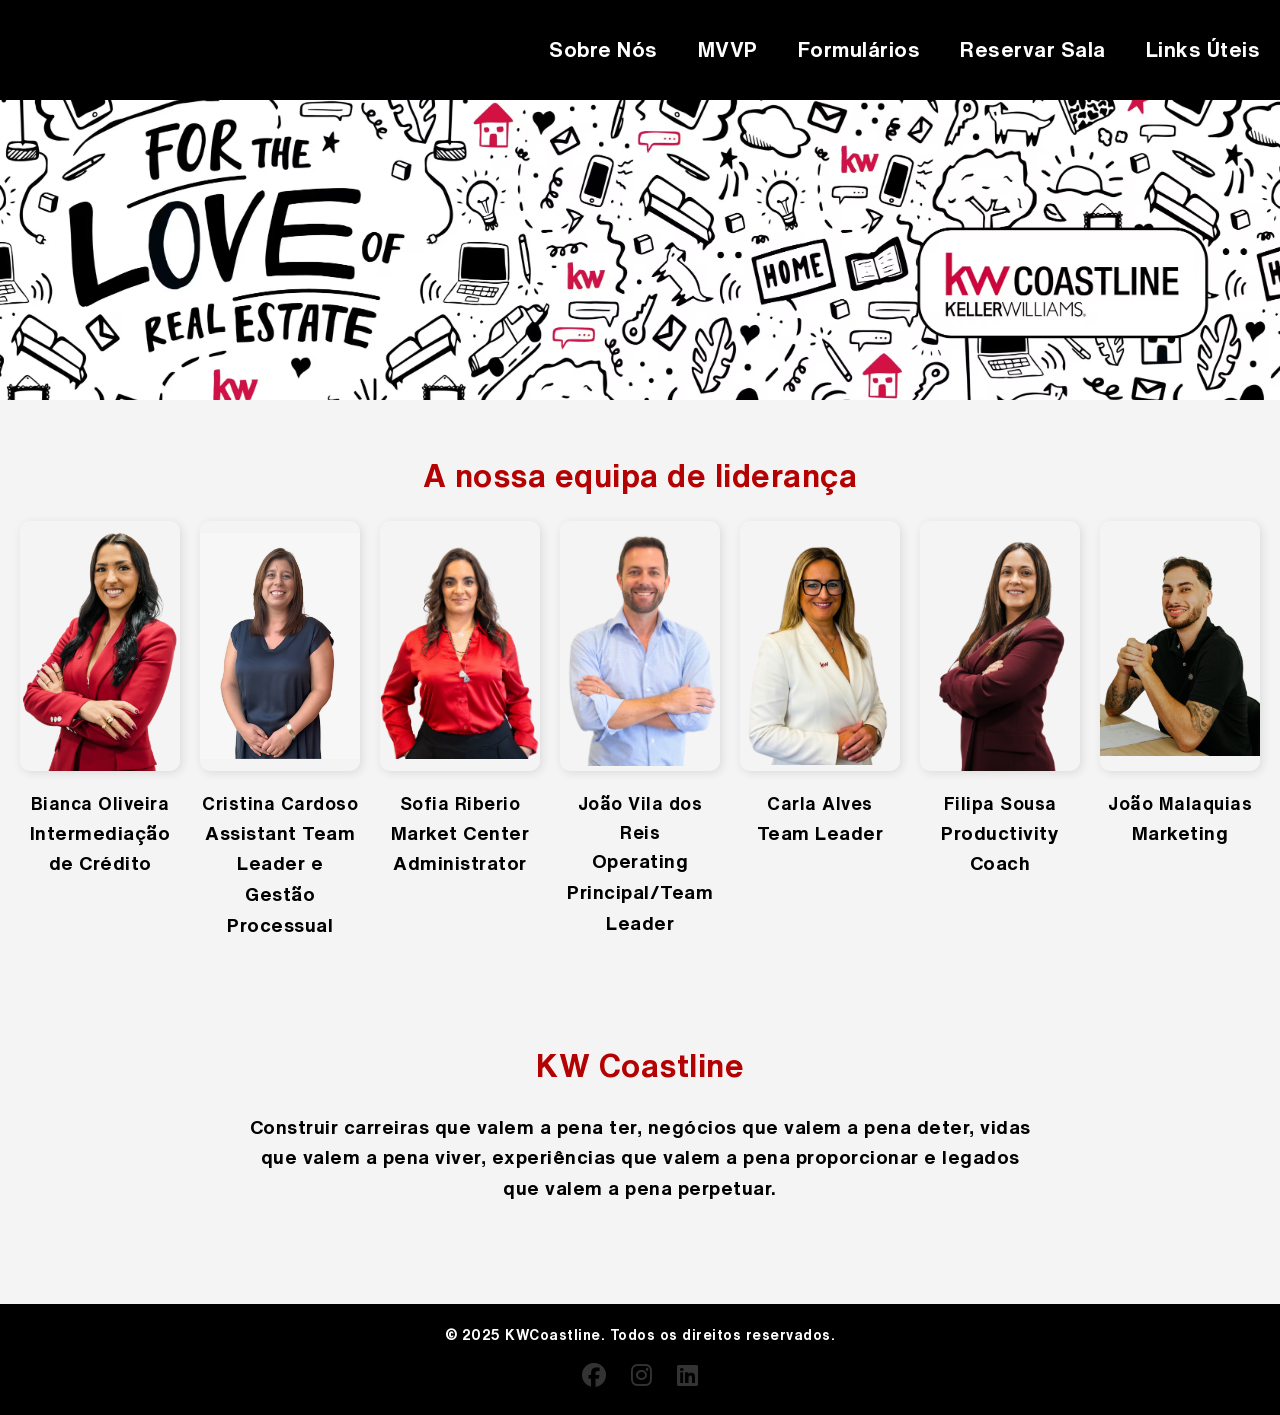
==== commit c1844327: "Acrescentei elementos da equipa, mudei fotos e criei um link novo" ====
--- a/index.html
+++ b/index.html
@@ -34,30 +34,42 @@
         <h2>A nossa equipa de liderança</h2>
         <div class="team-container">
             <div class="team-member">
-                <img src="biancaO.jpeg" alt="Nome da Pessoa 2">
+                <img src="bianca.png" alt="Nome da Pessoa 1">
                 <h3>Bianca Oliveira</h3>
                 <p>Intermediação de Crédito</p>
             </div>
             <div class="team-member">
-                <img src="cristinaC.jpeg" alt="Nome da Pessoa 3">
+                <img src="cristinaC.jpeg" alt="Nome da Pessoa 2">
                 <h3>Cristina Cardoso</h3>
                 <p>Assistant Team Leader e Gestão Processual</p>
             </div>
             <div class="team-member">
-                <img src="CHEFE.avif" alt="Nome da Pessoa 1">
+                <img src="sofiaR.avif" alt="Nome da Pessoa 4">
+                <h3>Sofia Riberio</h3>
+                <p>Market Center Administrator</p>
+            </div>
+            <div class="team-member">
+                <img src="CHEFE.avif" alt="Nome da Pessoa 3">
                 <h3>João Vila dos Reis</h3>
                 <p>Operating Principal/Team Leader</p>
             </div>
             <div class="team-member">
-                <img src="sofiaR.avif" alt="Nome da Pessoa 2">
-                <h3>Sofia Riberio</h3>
-                <p>Market Center Administrator</p>
+                <img src="carla.png" alt="Nome da Pessoa 7">
+                <h3>Carla Alves</h3>
+                <p>Team Leader</p>
             </div>
             <div class="team-member">
-                <img src="filipaS-removebg-preview.webp" alt="Nome da Pessoa 3">
+                <img src="filipa.png" alt="Nome da Pessoa 5">
                 <h3>Filipa Sousa</h3>
                 <p>Productivity Coach</p>
             </div>
+            <div class="team-member">
+                <img src="rafaelJ.png" alt="Nome da Pessoa 6">
+                <h3>João Malaquias</h3>
+                <p>Marketing</p>
+            </div>
+            
+            
             
         
           
--- a/cores.css
+++ b/cores.css
@@ -262,6 +262,7 @@
 
 .links a,
 .linkutil a,
+.linkutil-sem-descricao a,
 .form-item a,
 .btn {
     display: flex;
@@ -280,6 +281,7 @@
 
 .links a:hover,
 .linkutil a:hover,
+.linkutil-sem-descricao a:hover,
 .form-item a:hover,
 .btn:hover {
     background-color: var(--primary-color);
@@ -317,6 +319,22 @@
     overflow: visible;
 }
 
+.linkutil-sem-descricao {
+    display: flex;
+    justify-content: center;
+    width: 100%;
+}
+
+.btn-grande {
+    width: 600px;
+    min-height: 75px;
+    white-space: normal;
+    line-height: 1.4;
+    padding: 15px 25px;
+    font-size: 1.05em;
+    font-weight: 600;
+}
+
 /*==============================================
 =                  BOTÕES SIMPLES              =
 ==============================================*/
@@ -334,6 +352,7 @@
     background-color: #b00000;
 }
 
+
 /*==============================================
 =                  RODAPÉ                       =
 ==============================================*/
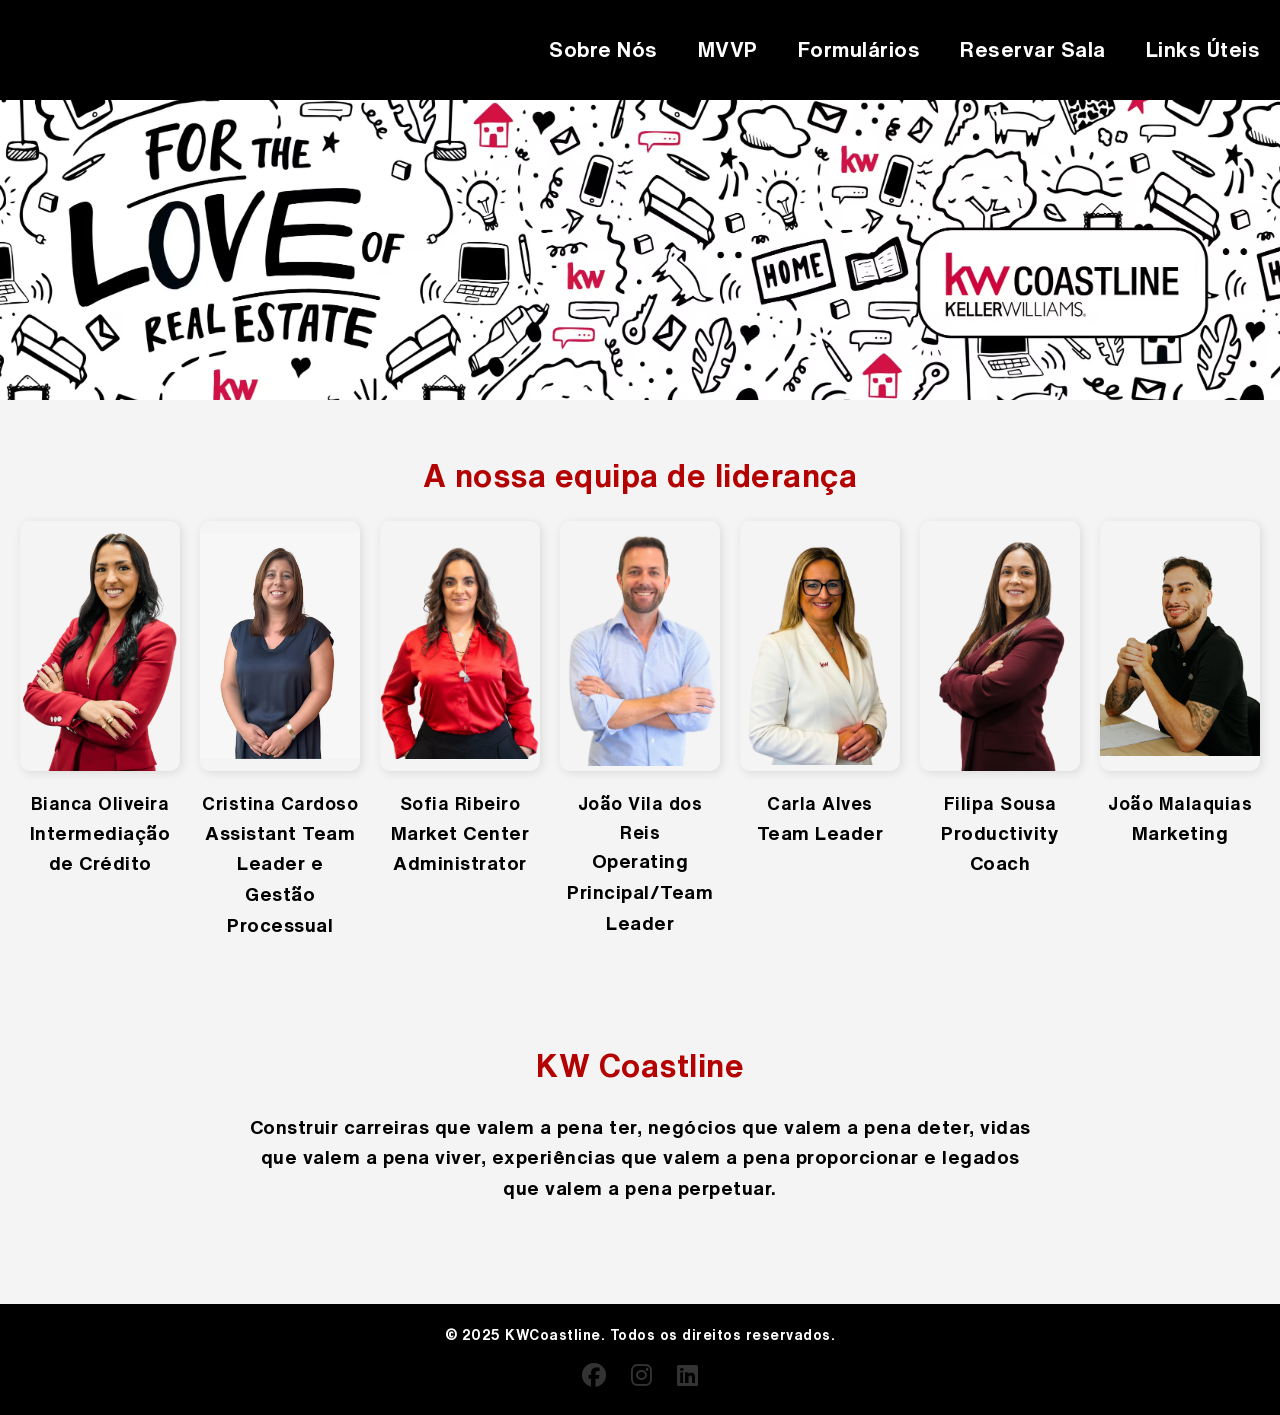
==== commit d4fc1ad1: "TYPO Ribeiro" ====
--- a/index.html
+++ b/index.html
@@ -45,7 +45,7 @@
             </div>
             <div class="team-member">
                 <img src="sofiaR.avif" alt="Nome da Pessoa 4">
-                <h3>Sofia Riberio</h3>
+                <h3>Sofia Ribeiro</h3>
                 <p>Market Center Administrator</p>
             </div>
             <div class="team-member">
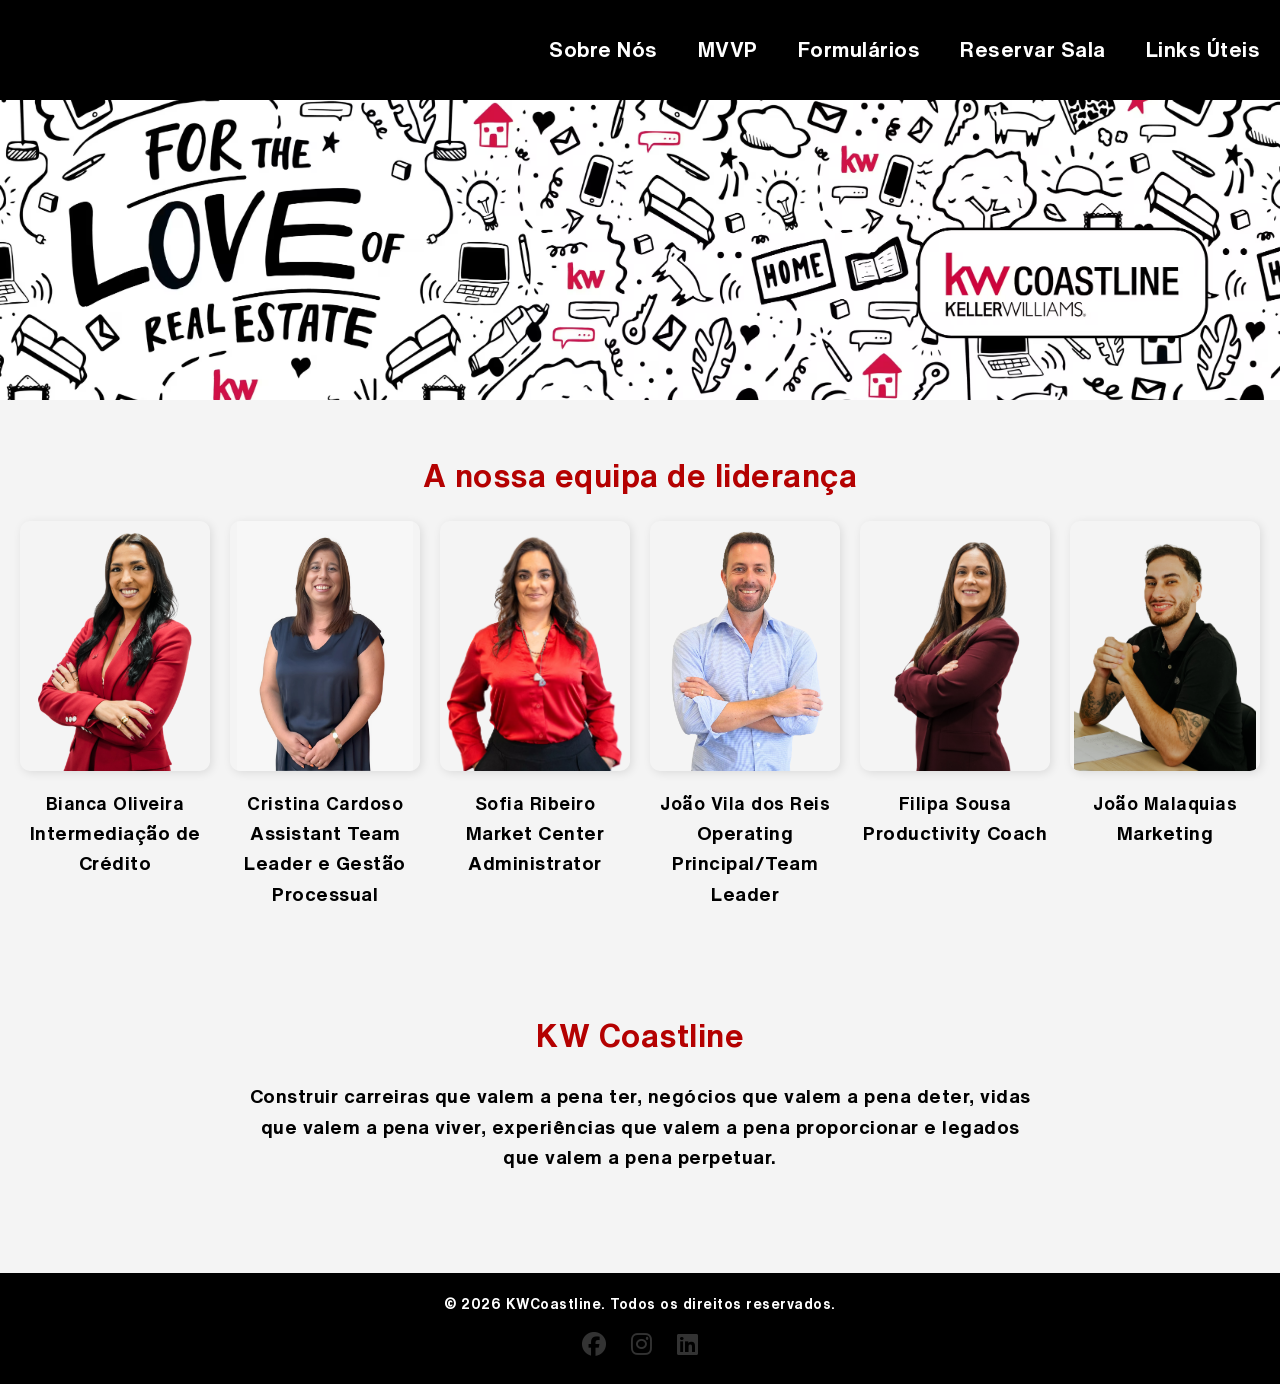
==== commit 22e4ad7c: "Retirei a carla da página principal, mudei o texto de rodapé dos forms,e mudei o 2025 para 2026." ====
--- a/index.html
+++ b/index.html
@@ -54,11 +54,6 @@
                 <p>Operating Principal/Team Leader</p>
             </div>
             <div class="team-member">
-                <img src="carla.png" alt="Nome da Pessoa 7">
-                <h3>Carla Alves</h3>
-                <p>Team Leader</p>
-            </div>
-            <div class="team-member">
                 <img src="filipa.png" alt="Nome da Pessoa 5">
                 <h3>Filipa Sousa</h3>
                 <p>Productivity Coach</p>
@@ -91,7 +86,7 @@
 
     
     <footer>
-        <p>&copy; 2025 KWCoastline. Todos os direitos reservados.</p>
+        <p>&copy; 2026 KWCoastline. Todos os direitos reservados.</p>
         <div class="social-links">
         <a href="https://www.facebook.com/media/set/?vanity=kwcoastline&set=a.122136235388296208" target="_blank"><i class="fab fa-facebook"></i></a>
         <a href="https://www.instagram.com/kwcoastline/" target="_blank"><i class="fab fa-instagram"></i></a>
